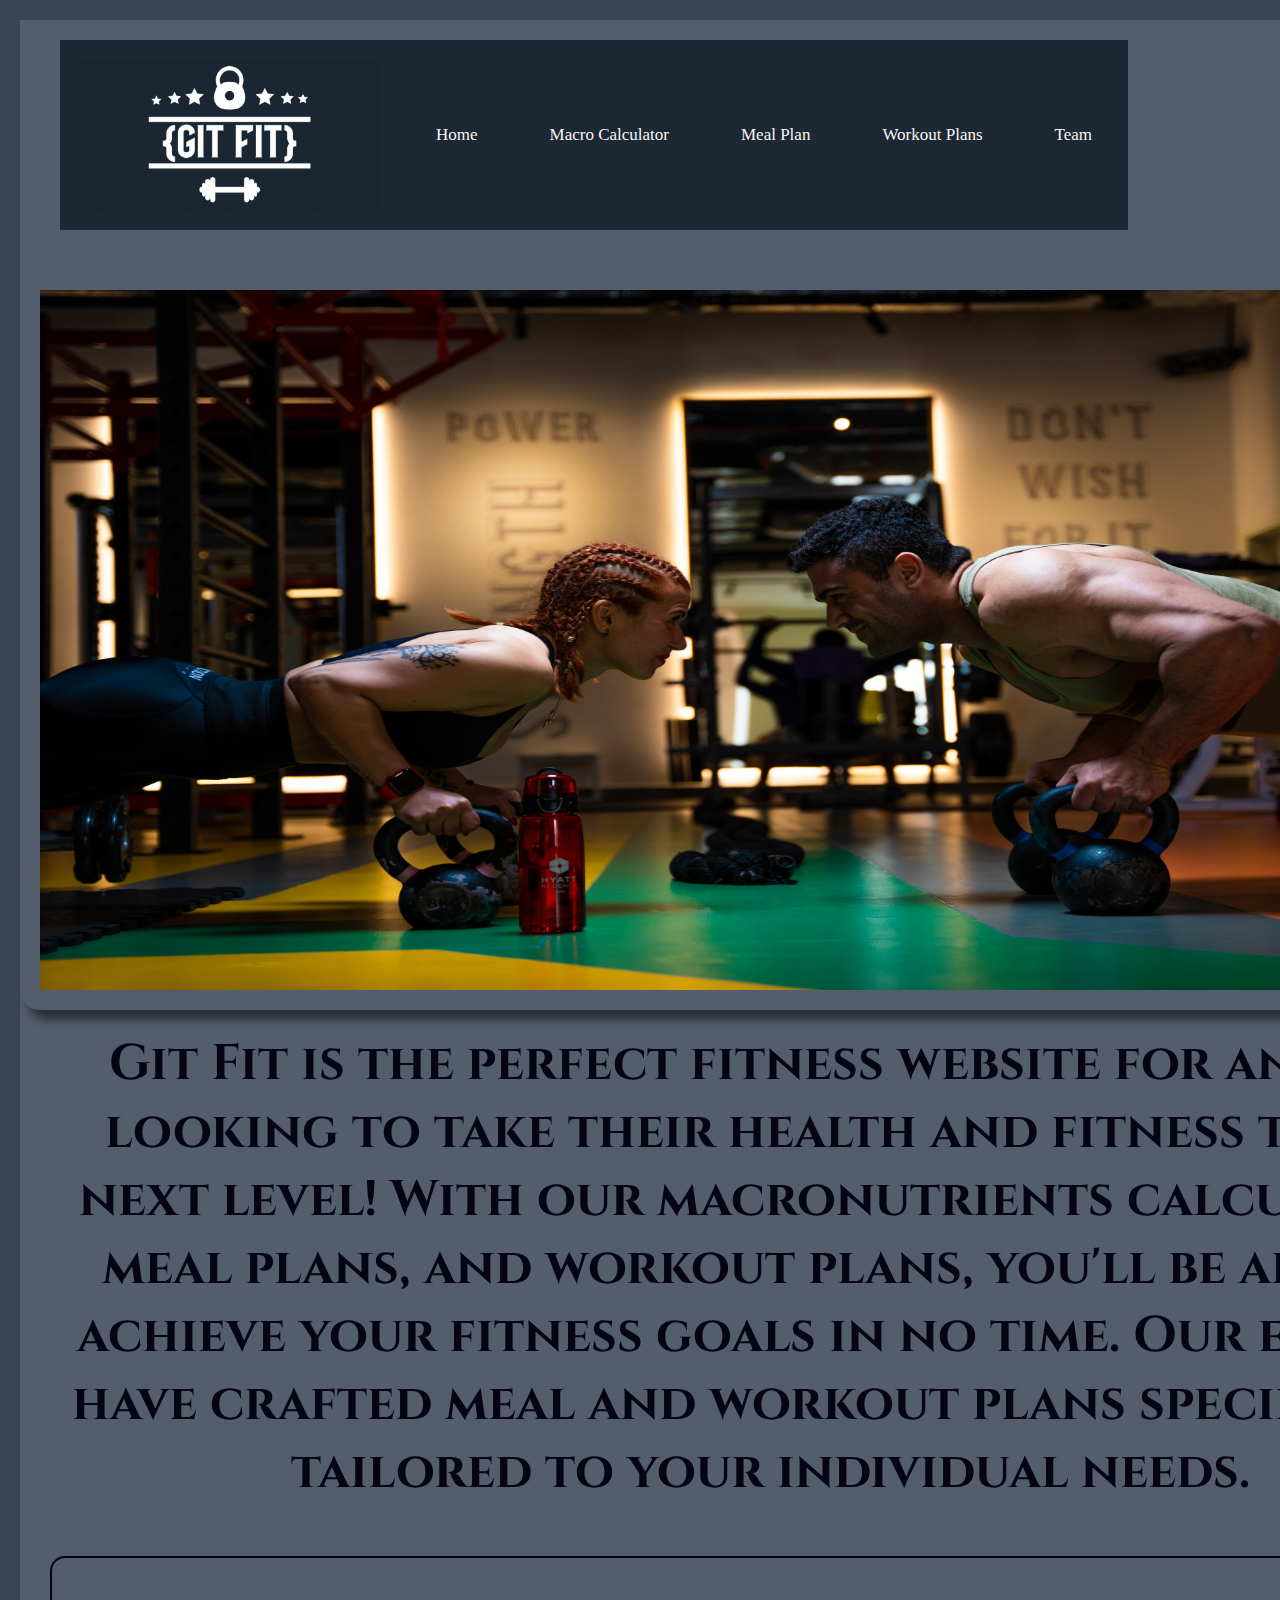
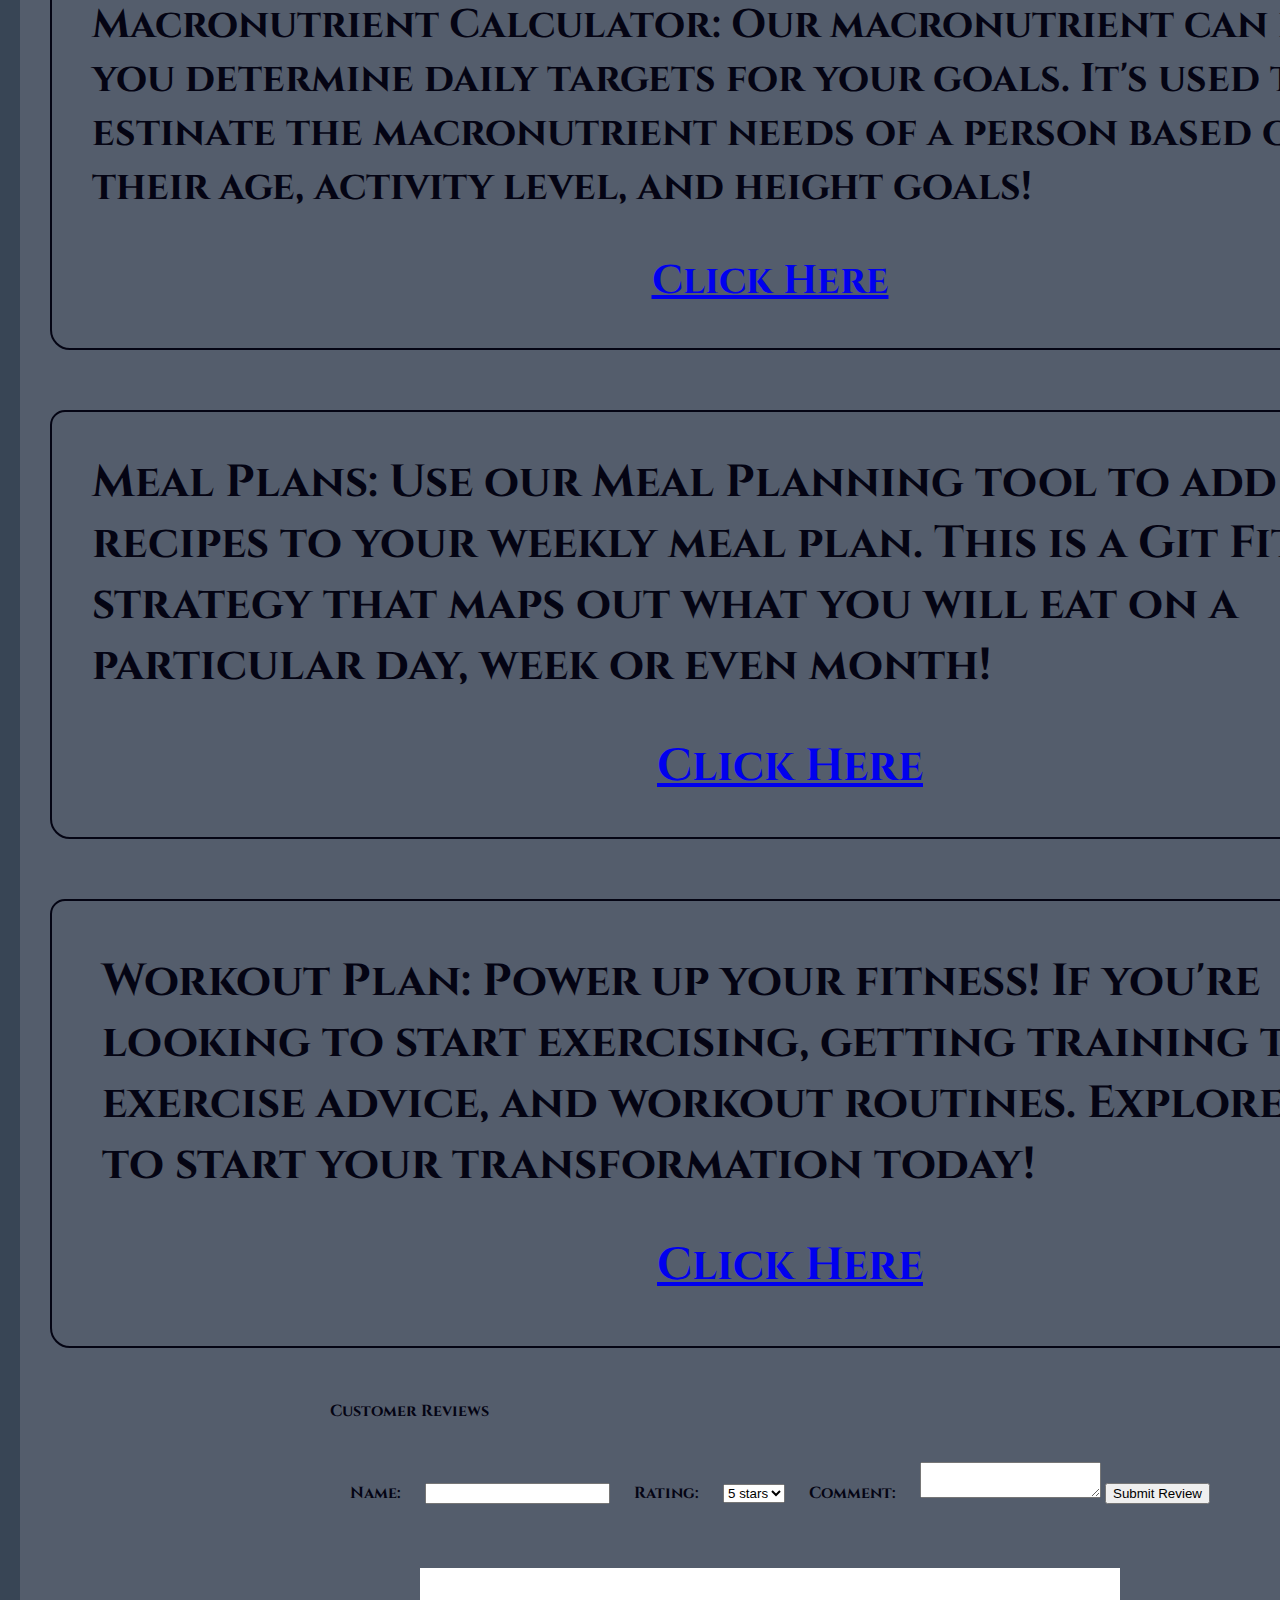
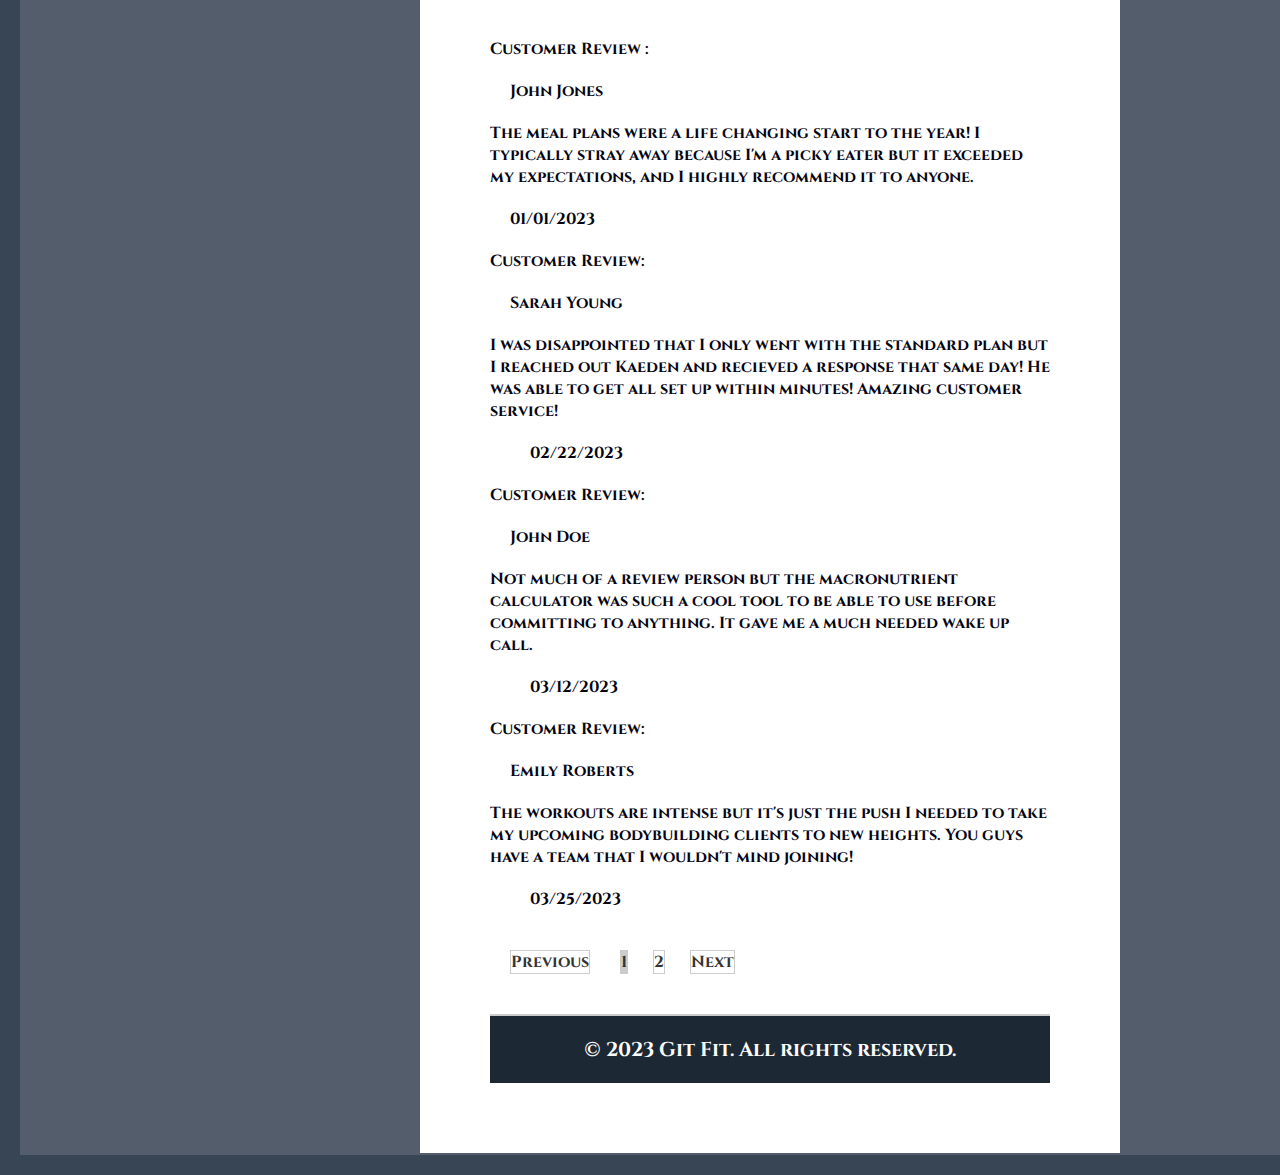
==== index.html @ 9aff8255 "trying to resolve git deploy issues" ====
<!DOCTYPE html>
<html lang="en">
    <meta charset="UTF-8">
    <meta http-equiv="X-UA-Compatible" content="IE=edge">
    <meta name="viewport" content="width=device-width, initial-scale=1.0">
    <meta name="description" content="calculator">
    <meta name="keywords" content="Calculator">

    <link rel="stylesheet" href="css/reset.css">
    <link rel="stylesheet" href="css/coriana.css">
    <link rel="preconnect" href="https://fonts.googleapis.com">
    <link rel="preconnect" href="https://fonts.gstatic.com" crossorigin>
    <link
        href="https://fonts.googleapis.com/css2?family=Cinzel:wght@500&family=Yanone+Kaffeesatz:wght@200;400&display=swap"
        rel="stylesheet">

  <head>
    <header class="header">
   <nav>
     <nav class="row" id="navigation">
         <img src="/img/logo.png" alt="logo" width="300" height="150">
 
         <a href="index.html">Home</a>
         <a href="calculator.html">Macro Calculator</a>
         <a href="mealplan.html">Meal Plan</a>
         <a href="workoutplan.html">Workout Plans</a>
         <a href="team.html">Team</a>
     </nav>
 
   </header>
 
 </head>
    <!-- <div class="Navlogo"><img src="/img/logo.png" alt="logo" width="1000" height="300"></div> -->

    <!-- <header class="header">
        <div class="Navcontainer">
            <div class="topnav">
            <a href="index.html">Home</a> 
            <a href="calculator.html">Macro Calculator</a> 
            <a href="mealplan.html">Meal Plan</a>  
            <a href="workoutplan.html">Workout Plans</a>
            <a href="team.html">Team</a>
        </div> -->

  
  <body>

    <div class="HomePhoto"><img src="/img/homepage.jpg" alt="homepicture" width="2000" height="700"/> </header></div>
    <section class="bio">
    <p>
        Git Fit is the perfect fitness website for anyone looking to take their health and fitness to the next level! With our macronutrients calculator, meal plans, and workout plans, you'll be able to achieve your fitness goals in no time. Our experts have crafted meal and workout plans specifically tailored to your individual needs. 
    </p>
    </section>


    <section class="calculator-class">
    <h2>Macronutrient Calculator: Our macronutrient can help you determine daily targets for your goals. It's used to estinate the macronutrient needs of a person based on their age, activity level, and height goals!</h2></p>
    <p> <a href= "/html/calculator.html">Click Here</a></p>
    <p id="calculator"></p>
    </section>
    <section class="meal-class">
    <h2>Meal Plans: Use our Meal Planning tool to add recipes to your weekly meal plan. This is a Git Fit strategy that maps out what you will eat on a particular day, week or even month! </h2>
    <p id="meals"></p>
    <p> <a href= "/html/mealplan.html">Click Here</a></p>
    </section>
    <section class="workout-class">
    <h2>Workout Plan: Power up your fitness! If you're looking to start exercising, getting training tips, exercise advice, and workout routines. Explore more to start your transformation today! </h2>
    <p id="workouts"></p>
    <p> <a href= "/html/workoutplan.html">Click Here</a></p>
    </section>
   

    <div class="reviews">
        <h3>Customer Reviews</h3>
        <form id="review-form2">
          <label for="name">Name:</label>
          <input type="text" id="name" name="name">
          <label for="rating">Rating:</label>
          <select id="rating" name="rating">
            <option value="5">5 stars</option>
            <option value="4">4 stars</option>
            <option value="3">3 stars</option>
            <option value="2">2 stars</option>
            <option value="1">1 star</option>
          </select>
          <label for="comment">Comment:</label>
          <textarea id="comment" name="comment"></textarea>
          <button type="submit">Submit Review</button>
        </form>
        <ul id="review-list2"></ul>
      </div>
        
     
    <div class="reviews">
        <ul class="reviews-list">
          <li>Customer Review : <h3>John Jones</h3>The meal plans were a life changing start to the year! I typically stray away because I'm a picky eater but it exceeded my expectations, and I highly recommend it to anyone.</p>
            <span class="review-date2">01/01/2023</span></li>
          <li>Customer Review: <h3>Sarah Young</h3>I was disappointed that I only went with the standard plan but I reached out Kaeden and recieved a response that same day! He was able to get all set up within minutes! Amazing customer service! 
            <p> <span class="review-date2">02/22/2023</span></li></p>
          <li>Customer Review: <h3>John Doe</h3>Not much of a review person but the macronutrient calculator was such a cool tool to be able to use before committing to anything. It gave me a much needed wake up call.
            <p><span class="review-date2">03/12/2023</span></li></p> 
          <li>Customer Review: <h3>Emily Roberts</h3>The workouts are intense but it's just the push I needed to take my upcoming bodybuilding clients to new heights. You guys have a team that I wouldn't mind joining!
            <p><span class="review-date2">03/25/2023</span></li></p>

          <div class="pagination">
            <a href="#" class="prev">Previous</a>
            <a href="#" class="page active">1</a>
            <a href="#" class="page">2</a>
            <a href="#" class="next">Next</a>
          </div> 
        <!-- </ul>
         <div class="pagination">
          <a href="#" class="prev">Previous</a>
          <a href="#" class="page active">1</a>
          <a href="#" class="page">2</a>
          <a href="#" class="next">Next</a>
        </div>
      </div>  -->
        
      </script>
      <script src="coriana.js"></script>
     <footer>
         <p>&copy; 2023 Git Fit. All rights reserved.</p>
    </footer>
</body>
</html>
---- css/coriana.css ----
/* 
header {
  align-items: center;
} */
/* Jeanette added the styles below, delete if you dont want. Didnt feel the need for a 
header because of the links you provided. */
html {
  display: table;
  margin: auto;
  color:  #1c2834;
  background-color: #384555;

}


h1 {
font-family: 'Alex Brush', cursive;
font-family: 'Lobster', cursive;
font-size:60px;
font-weight: bold;
text-align: center;
}
       body {
          /* display: table-cell; */
          vertical-align: middle;
          padding-top: 50px;
          /* Padding for .navbar-fixed-top. Change value if navbar height changes. Remove if using .navbar-static-top. */
          color: #1c2834;
          background-color:#f8f8ff;
          width: 1500px
          
          
      }
   /* jeanette added the above html and body, delete if you dont want*/

.HomePhoto {
  justify-content: center;
  display: flex;
  margin: 0;
  padding: auto;
  background-color: #545D6C;
  box-shadow: 8px 10px 10px rgba(0, 0, 0, 0.5);
  border-top-left-radius: 15px;
  border-bottom-right-radius: 15px;
  border-top-right-radius: 20px;
  border-bottom-left-radius: 20px;
}

nav {
    display: flex;
    align-content: center;
    display: table-cell;
    vertical-align: middle;
    padding-top: 0px;
 } 

 .row {
  display: flex;
  flex-direction: row;
  justify-content: center;
  align-items: center;
  overflow:hidden;
  background-color: #1C2834;
  margin-top: -50px;
}

.row a {
  display: inline-block;
  color: whitesmoke;
  text-align: center;
  padding: 14px 16px;
  text-decoration:#ccc;
  font-size: 17px;
}
.row a:hover {
  background-color: #f8f8ff;
  color: #384555;
}


/* 
.Navlogo { 
  justify-content: center;
  display: flex;
  width: auto;
  height: auto;
  /* position: absolute; */
} */

/* .Navcontainer {
  margin: 0px; 
  width: auto;
  justify-content: center;
} */

/* The navbar */
/* .topnav {
  display: flex;
  flex-direction: row;
  justify-content: center;
  justify-content: space-around;
  overflow:hidden;
  background-color: #1C2834;
  position: absolute;
  width: 100%;
  padding: 0;
  margin: 20px;

} */

/* Navbar links */
/* .topnav a {
  float: left;
  color: whitesmoke;
  text-align: center;
  padding: 14px 16px;
  text-decoration:#ccc;
  font-size: 17px;
}

.topnav a:hover{
  background-color: #545D6C;
  color: #384555, ;
} */

section {
  margin: auto;
  color:  #1c2834;
  background-color: #384555;
 } 
        

 footer {
  background-color: #1C2834;
  color: white;
  padding: 10px;
  text-align: center;
  font-size: 20px;
  border-top: 2px solid #ccc;
  /* position: fixed; */
  }
                
 footer p {
   margin: 10px;
 }

.bio {
  font-family: 'Cinzel', serif;
  font-size: 50px;
  font-weight: bold;
  background-color:  rgba(216, 27, 56, 0);
  color:rgb(4, 4, 19);
  padding: 0px;
  justify-content: center;
  text-align: center;
  margin: auto;
  display: grid;
}

.calculator-class {
  font-family: 'Cinzel', serif;
  font-weight: bold;
  font-size: 40px;
  border: solid 2px;
  background-color: #545D6C ;
  color:rgb(4, 4, 19);
  padding: 20px;
  margin: 30px;
  display: inline-flex;
  flex-wrap: wrap;
  flex: 1 0 200px;
  max-width: 1400px;
  border-top-left-radius: 15px;
  border-bottom-right-radius: 15px;
  border-top-right-radius: 20px;
  border-bottom-left-radius: 20px;
  justify-content: space-around;
}

.meal-class {
  font-family: 'Cinzel', serif;
  font-weight: bold;
  font-size: 45px;
  border: solid 2px;
  background-color:  #545D6C;
  color:rgb(4, 4, 19);
  padding: 20px;
  margin: 30px;
  display: inline-flex;
  flex-wrap: wrap;
  flex: 1 0 200px;
  max-width: 1400px;
  border-top-left-radius: 15px;
  border-bottom-right-radius: 15px;
  border-top-right-radius: 20px;
  border-bottom-left-radius: 20px;
}

.workout-class {
  font-family: 'Cinzel', serif;
  font-weight: bold;
  font-size: 45px;
  border: solid 2px;
  background-color: #545D6C;
  color:rgb(4, 4, 19);
  padding: 30px;
  margin: 30px;
  display: inline-flex;
  flex-wrap: wrap;
  flex: 1 0 200px;
  max-width: 1400px;
  border-top-left-radius: 15px;
  border-bottom-right-radius: 15px;
  border-top-right-radius: 20px;
  border-bottom-left-radius: 20px;
  /* justify-content: space-around;
  justify-content: center; */
}

              
/*               
                h1 {
                  text-align: center;
                  font-size: 100 px;
                }  */

body {
  background-color: #545D6C;
}

section {
  justify-content: center;
}

.reviews {
  margin: 0;
  justify-content: center;
  display: grid;
  font-family: 'Cinzel', serif;
  font-weight: bold;
  border: solid 2px #545D6C;
  background-color: #545D6C;
  color:rgb(4, 4, 19);
  width: 30;
  height: 30;
}

#review-form label, #review-form textarea {
  display: block;
  margin-bottom: 10px;
}

#review-form textarea {
  height: 100px;
}

#review-form button {
  margin-top: 10px;
}

#review-list {
  list-style: none;
  padding: 0;
}

.review-item {
  margin-bottom: 20px;
  padding: 20px;
  border: 8px solid  rgba(216, 27, 56, 0);
  border-radius: 10px;
}

.review-header {
  display: flex;
  justify-content: space-between;
  align-items: center;

}

.reviews-header h3 {
  margin: 0;
  display: inline-grid;
  font: bold;
}

.review-date {
  font-style: italic;
}

.review-body {
  margin-top: 10px;
}


.review-form2 {
  font-family: 'Cinzel', serif;
  font-weight: bold;
  border: solid 8px;
  background-color: white;
  color:rgb(4, 4, 19);
  border-top-left-radius: 15px;
  border-bottom-right-radius: 15px;
  border-top-right-radius: 20px;
  border-bottom-left-radius: 20px;
}


/* .reviews2 {
  font-family: 'Cinzel', serif;
  font-weight: bold;
  border: solid 10px;
  background-color: #545D6C;
  color:rgb(4, 4, 19);
  padding: 30px;
  margin: 30px;
  display: flex;
  justify-content: auto;
  /* flex-wrap: wrap; */
  /* flex: 1 0 200px; */
  /* max-width: 500px;
  border-top-left-radius: 15px;
  border-bottom-right-radius: 15px;
  border-top-right-radius: 20px;
  border-bottom-left-radius: 20px;
} */ */

/* .review-list2 {
  list-style: none;
  padding: 0;
} */

.review-list2 ul {
  margin-bottom: 20px;
}

/* .review-header2 {
  display: flex;
  justify-content: center;
  align-items: center;
} */

/* .review-header2 h3 {
  /* margin: 0; */
  /* display: flex;
  justify-content: space-between;
  align-items: center;
} */ */

.review-date2 {
  font-style: italic;
  display: inline-flex;

}

.review-body2 {
  margin-top: 10px;
  font-family: 'Cinzel', serif;
  font-weight: bold;
  border: solid 10px;
  background-color: #545D6C;
  color:rgb(4, 4, 19);
  padding: 30px;
  margin: 15px;
  display: inline-flex;
  max-width: 300px;
  border-top-left-radius: 15px;
  border-bottom-right-radius: 15px;
  border-top-right-radius: 20px;
  border-bottom-left-radius: 20px;
}




.reviews-list {
  list-style: none;
  margin-top: 10px;
  font-family: 'Cinzel', serif;
  font-weight: bold;
  background-color: white;
  color:rgb(4, 4, 19);
  padding: 50px;
  margin: auto;
  display: table-header-group;
  justify-content: center;
  align-items: center;
  max-width: 600px; 
}

.pagination {
  display: flex;
  justify-content: baseline;
  margin-top: 2px;
}

.pagination a {
  padding: 0;
  margin-right: 5px;
  border: 1px solid #ccc;
  text-decoration: none;
  color: #333;
}

.pagination a.active {
  background-color: #ccc;
}

.pagination a:hover {
  background-color: #ddd;
}

.pagination .prev,
.pagination .next {
  margin-right: 10px;
}

.pagination .prev:hover,
.pagination .next:hover {
  background-color: transparent;
}
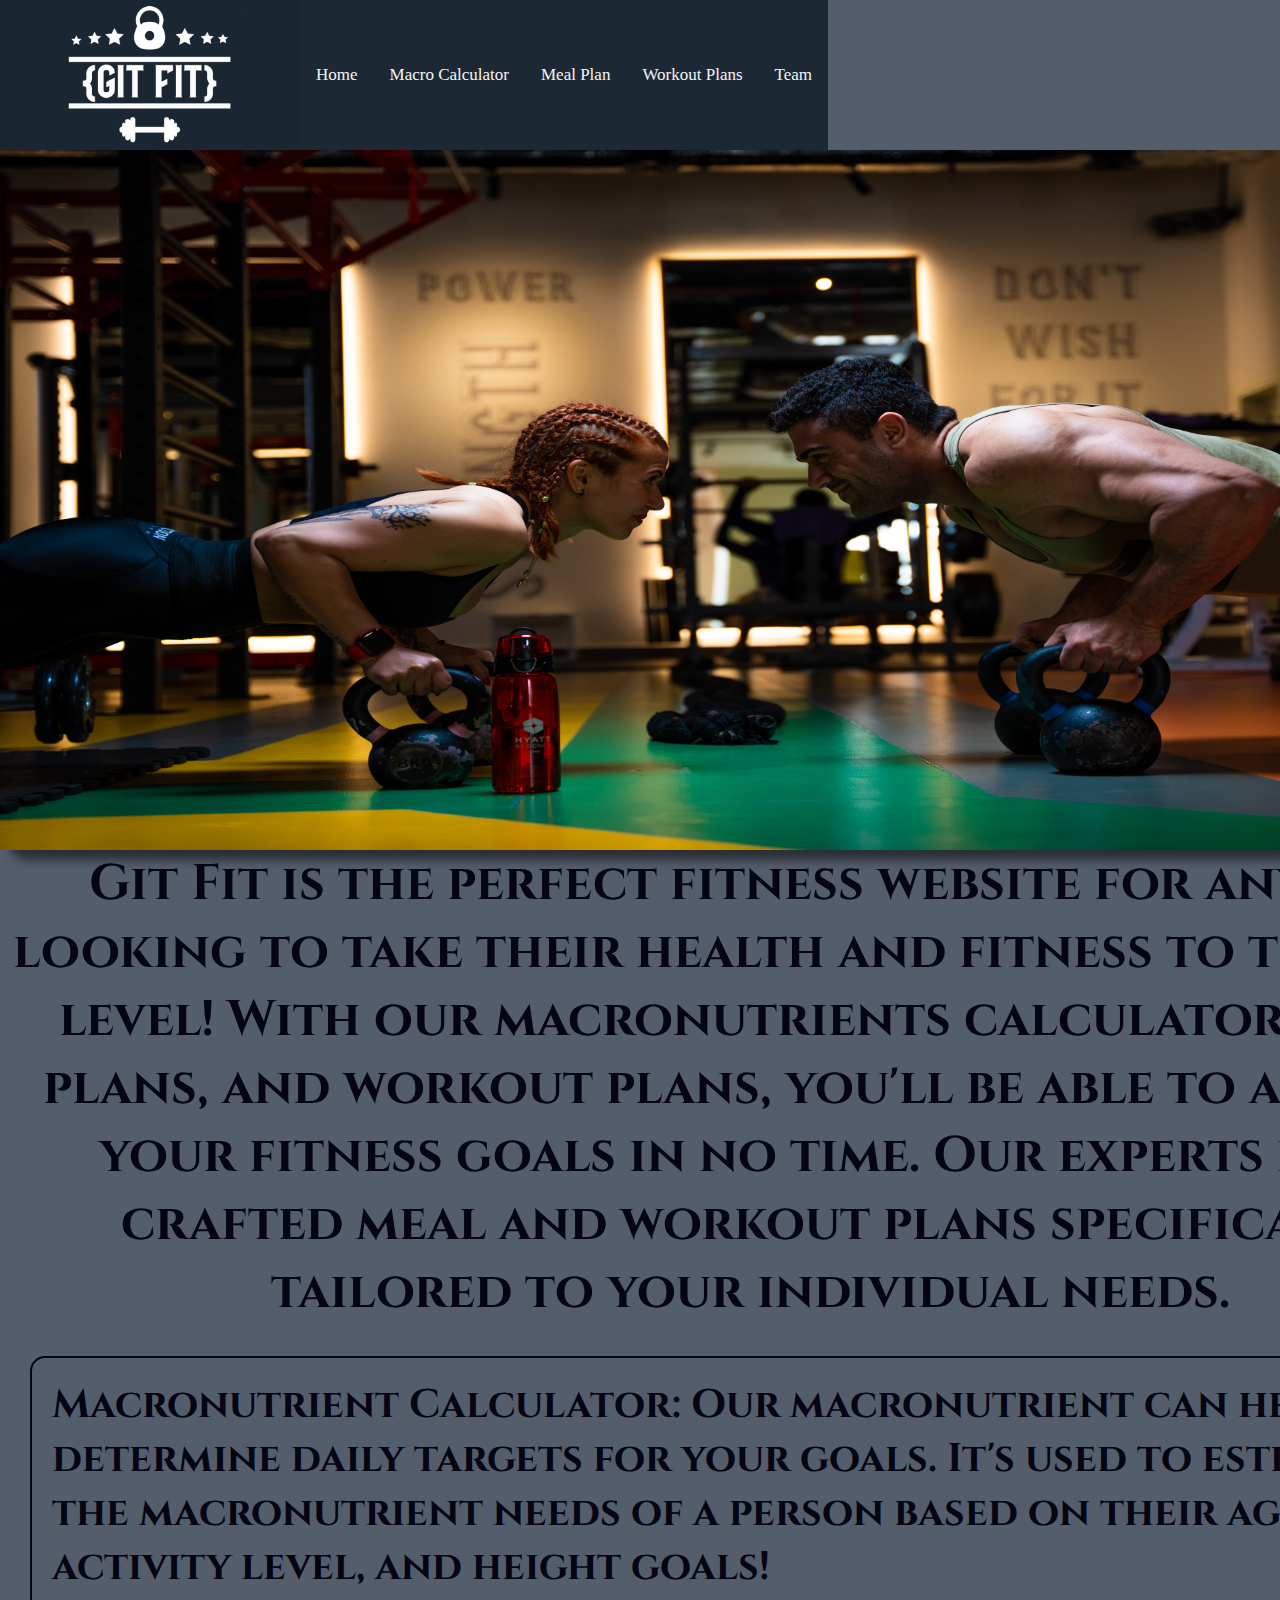
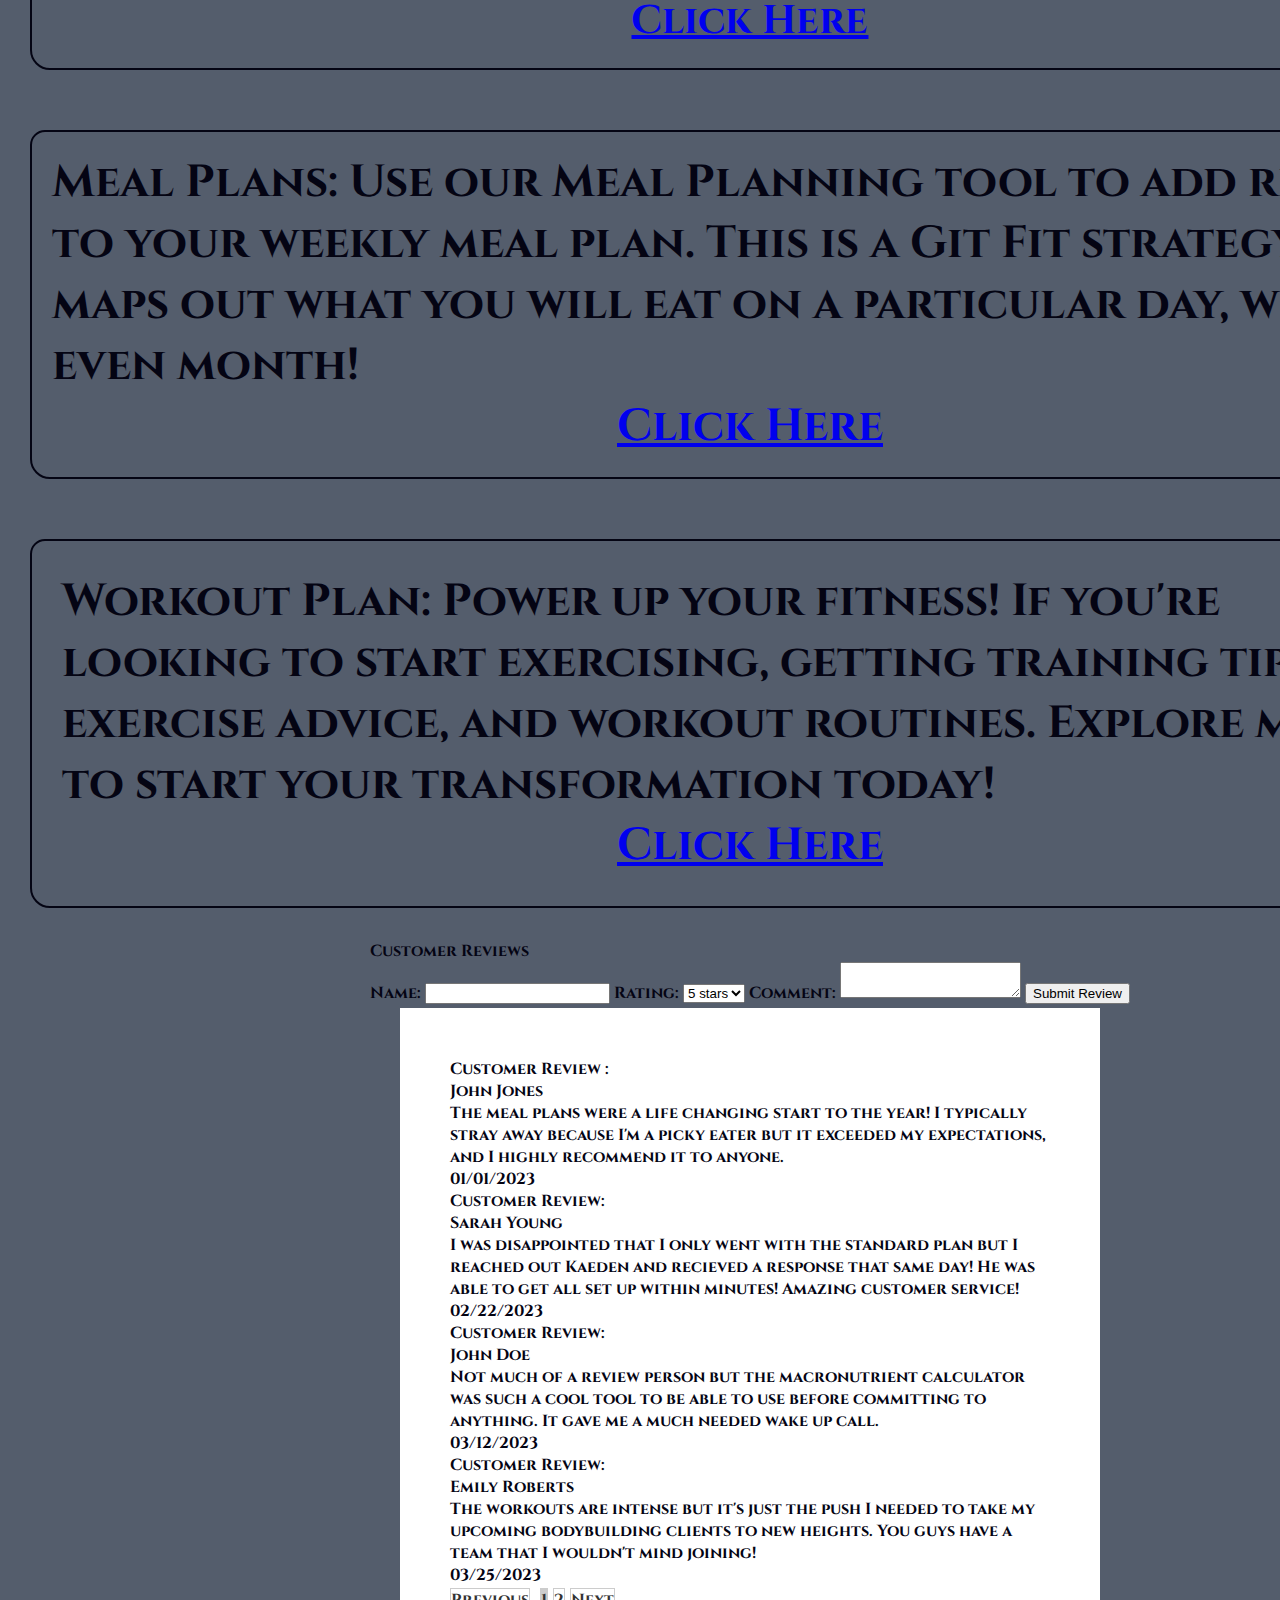
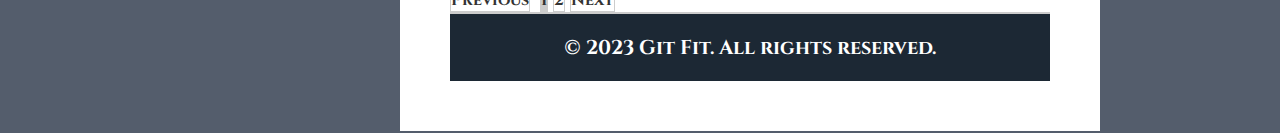
==== commit 0c03e150: "index changes" ====
--- a/index.html
+++ b/index.html
@@ -6,8 +6,8 @@
     <meta name="description" content="calculator">
     <meta name="keywords" content="Calculator">
 
-    <link rel="stylesheet" href="css/reset.css">
-    <link rel="stylesheet" href="css/coriana.css">
+    <link rel="stylesheet" href="../css/reset.css">
+    <link rel="stylesheet" href="../css/coriana.css">
     <link rel="preconnect" href="https://fonts.googleapis.com">
     <link rel="preconnect" href="https://fonts.gstatic.com" crossorigin>
     <link
@@ -18,13 +18,13 @@
     <header class="header">
    <nav>
      <nav class="row" id="navigation">
-         <img src="/img/logo.png" alt="logo" width="300" height="150">
+         <img src="..//img/logo.png" alt="logo" width="300" height="150">
  
          <a href="index.html">Home</a>
-         <a href="calculator.html">Macro Calculator</a>
-         <a href="mealplan.html">Meal Plan</a>
-         <a href="workoutplan.html">Workout Plans</a>
-         <a href="team.html">Team</a>
+         <a href="html/calculator.html">Macro Calculator</a>
+         <a href="html/mealplan.html">Meal Plan</a>
+         <a href="html/workoutplan.html">Workout Plans</a>
+         <a href="html/team.html">Team</a>
      </nav>
  
    </header>
@@ -45,7 +45,7 @@
   
   <body>
 
-    <div class="HomePhoto"><img src="/img/homepage.jpg" alt="homepicture" width="2000" height="700"/> </header></div>
+    <div class="HomePhoto"><img src="../img/homepage.jpg" alt="homepicture" width="2000" height="700"/> </header></div>
     <section class="bio">
     <p>
         Git Fit is the perfect fitness website for anyone looking to take their health and fitness to the next level! With our macronutrients calculator, meal plans, and workout plans, you'll be able to achieve your fitness goals in no time. Our experts have crafted meal and workout plans specifically tailored to your individual needs. 
@@ -55,18 +55,18 @@
 
     <section class="calculator-class">
     <h2>Macronutrient Calculator: Our macronutrient can help you determine daily targets for your goals. It's used to estinate the macronutrient needs of a person based on their age, activity level, and height goals!</h2></p>
-    <p> <a href= "/html/calculator.html">Click Here</a></p>
+    <p> <a href= "html/calculator.html">Click Here</a></p>
     <p id="calculator"></p>
     </section>
     <section class="meal-class">
     <h2>Meal Plans: Use our Meal Planning tool to add recipes to your weekly meal plan. This is a Git Fit strategy that maps out what you will eat on a particular day, week or even month! </h2>
     <p id="meals"></p>
-    <p> <a href= "/html/mealplan.html">Click Here</a></p>
+    <p> <a href= "html/mealplan.html">Click Here</a></p>
     </section>
     <section class="workout-class">
     <h2>Workout Plan: Power up your fitness! If you're looking to start exercising, getting training tips, exercise advice, and workout routines. Explore more to start your transformation today! </h2>
     <p id="workouts"></p>
-    <p> <a href= "/html/workoutplan.html">Click Here</a></p>
+    <p> <a href= "html/workoutplan.html">Click Here</a></p>
     </section>
    
 
@@ -118,7 +118,7 @@
       </div>  -->
         
       </script>
-      <script src="coriana.js"></script>
+      <script src="../js/coriana.js"></script>
      <footer>
          <p>&copy; 2023 Git Fit. All rights reserved.</p>
     </footer>
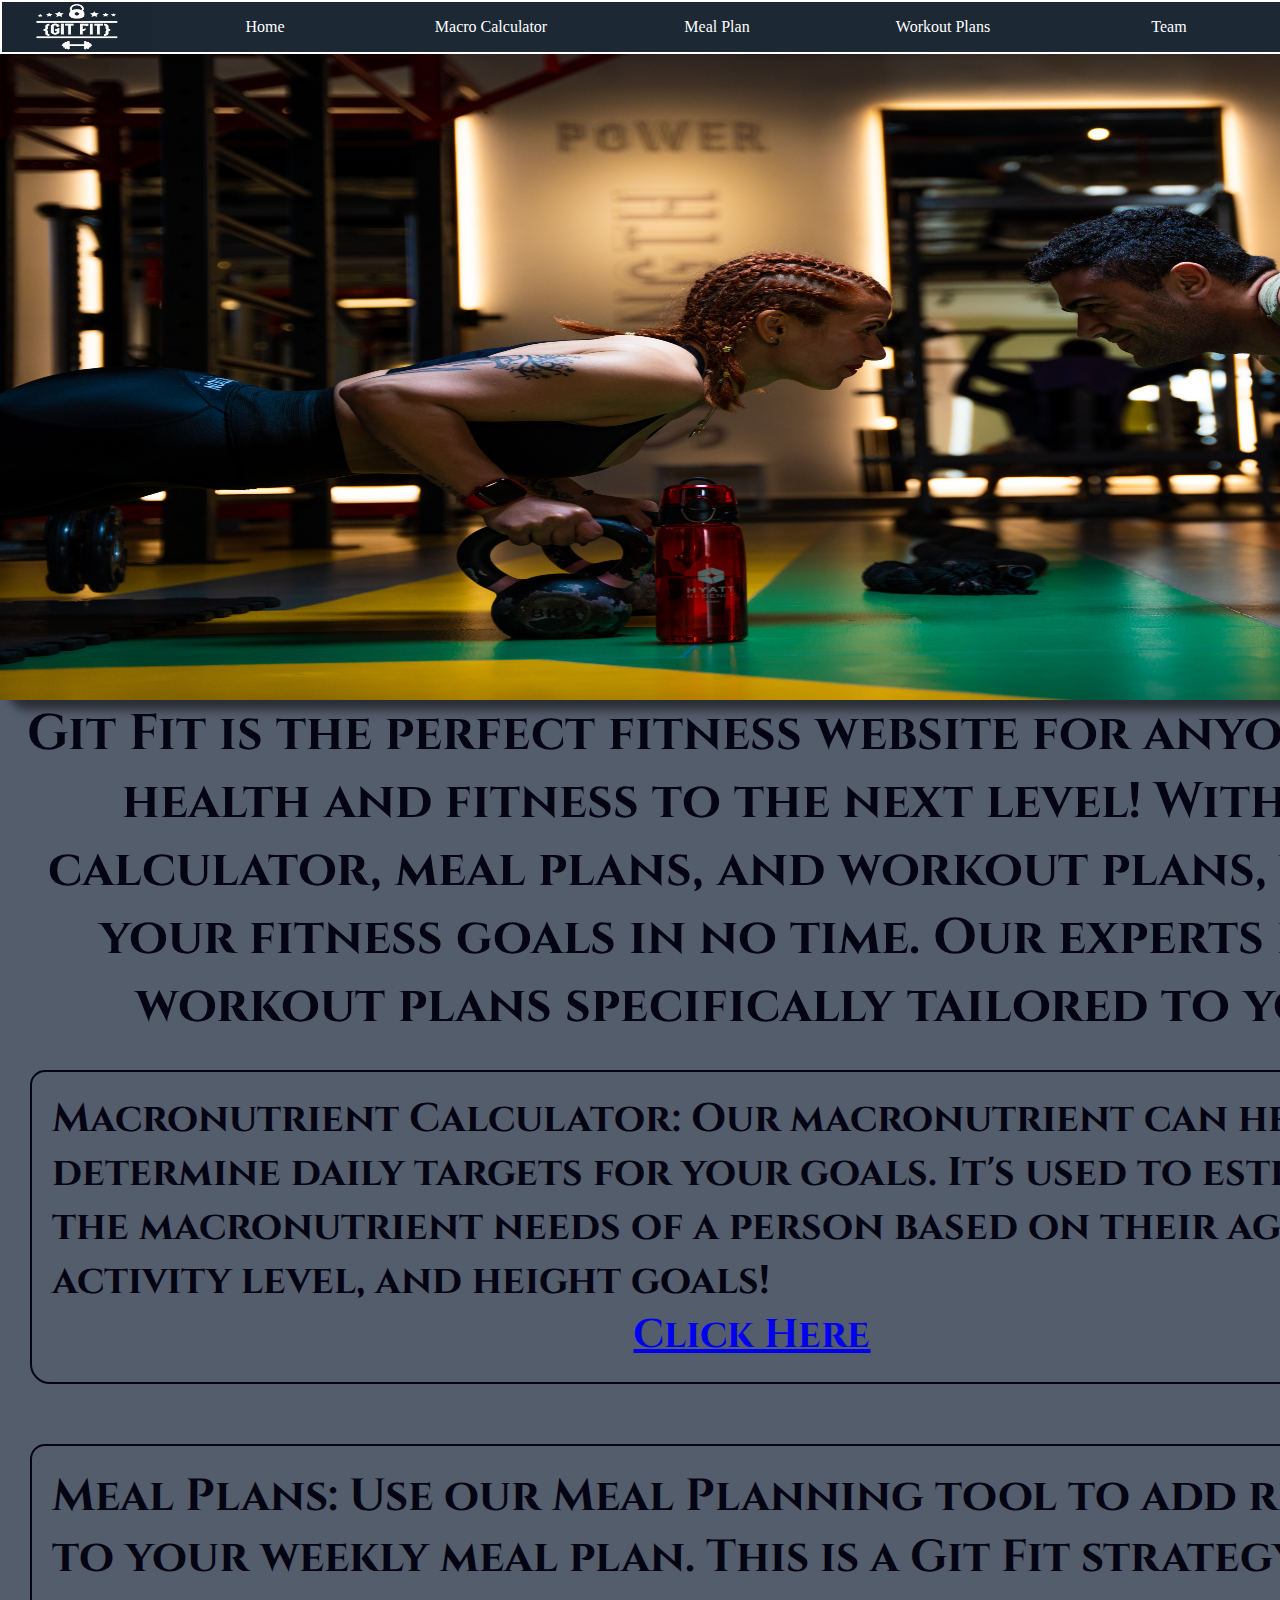
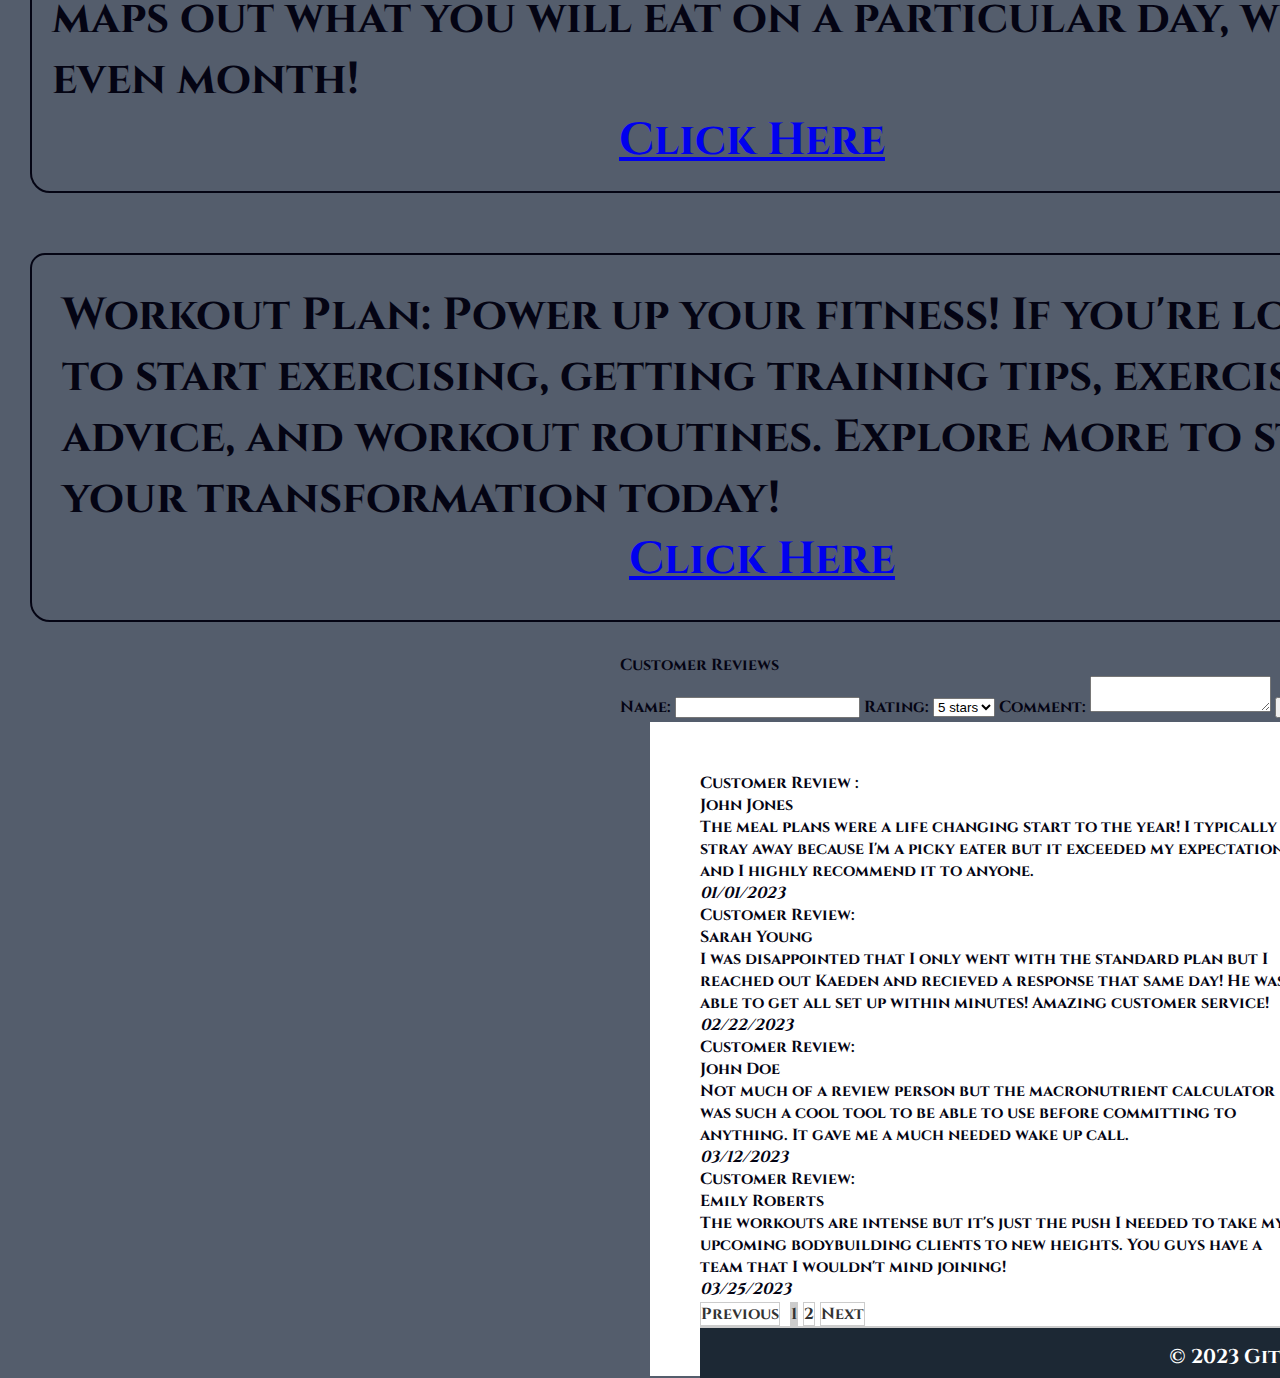
==== commit 96fe062b: "css changes" ====
--- a/index.html
+++ b/index.html
@@ -1,114 +1,134 @@
 <!DOCTYPE html>
 <html lang="en">
-    <meta charset="UTF-8">
-    <meta http-equiv="X-UA-Compatible" content="IE=edge">
-    <meta name="viewport" content="width=device-width, initial-scale=1.0">
-    <meta name="description" content="calculator">
-    <meta name="keywords" content="Calculator">
 
-    <link rel="stylesheet" href="../css/reset.css">
-    <link rel="stylesheet" href="../css/coriana.css">
-    <link rel="preconnect" href="https://fonts.googleapis.com">
-    <link rel="preconnect" href="https://fonts.gstatic.com" crossorigin>
-    <link
-        href="https://fonts.googleapis.com/css2?family=Cinzel:wght@500&family=Yanone+Kaffeesatz:wght@200;400&display=swap"
-        rel="stylesheet">
+<head>
+  <meta charset="UTF-8">
+  <meta http-equiv="X-UA-Compatible" content="IE=edge">
+  <meta name="viewport" content="width=device-width, initial-scale=1.0">
+  <meta name="description" content="calculator">
+  <meta name="keywords" content="Calculator">
 
-  <head>
-    <header class="header">
-   <nav>
-     <nav class="row" id="navigation">
-         <img src="..//img/logo.png" alt="logo" width="300" height="150">
- 
-         <a href="index.html">Home</a>
-         <a href="html/calculator.html">Macro Calculator</a>
-         <a href="html/mealplan.html">Meal Plan</a>
-         <a href="html/workoutplan.html">Workout Plans</a>
-         <a href="html/team.html">Team</a>
-     </nav>
- 
-   </header>
- 
- </head>
-    <!-- <div class="Navlogo"><img src="/img/logo.png" alt="logo" width="1000" height="300"></div> -->
-
-    <!-- <header class="header">
-        <div class="Navcontainer">
-            <div class="topnav">
-            <a href="index.html">Home</a> 
-            <a href="calculator.html">Macro Calculator</a> 
-            <a href="mealplan.html">Meal Plan</a>  
-            <a href="workoutplan.html">Workout Plans</a>
-            <a href="team.html">Team</a>
-        </div> -->
-
-  
-  <body>
-
-    <div class="HomePhoto"><img src="../img/homepage.jpg" alt="homepicture" width="2000" height="700"/> </header></div>
-    <section class="bio">
-    <p>
-        Git Fit is the perfect fitness website for anyone looking to take their health and fitness to the next level! With our macronutrients calculator, meal plans, and workout plans, you'll be able to achieve your fitness goals in no time. Our experts have crafted meal and workout plans specifically tailored to your individual needs. 
-    </p>
-    </section>
+  <link rel="stylesheet" href="css/reset.css">
+  <link rel="stylesheet" href="css/coriana.css">
+  <link rel="preconnect" href="https://fonts.googleapis.com">
+  <link rel="preconnect" href="https://fonts.gstatic.com" crossorigin>
+  <link
+    href="https://fonts.googleapis.com/css2?family=Cinzel:wght@500&family=Yanone+Kaffeesatz:wght@200;400&display=swap"
+    rel="stylesheet">
+</head>
 
 
-    <section class="calculator-class">
-    <h2>Macronutrient Calculator: Our macronutrient can help you determine daily targets for your goals. It's used to estinate the macronutrient needs of a person based on their age, activity level, and height goals!</h2></p>
-    <p> <a href= "html/calculator.html">Click Here</a></p>
+<!-- <div class="Navlogo"><img src="/img/logo.png" alt="logo" width="1000" height="300"></div> -->
+
+<!-- <header class="header">
+    <div class="Navcontainer">
+      <div class="topnav">
+        <a href="index.html">Home</a> 
+        <a href="calculator.html">Macro Calculator</a> 
+        <a href="mealplan.html">Meal Plan</a>  
+        <a href="workoutplan.html">Workout Plans</a>
+        <a href="team.html">Team</a>
+      </div> -->
+
+
+<body>
+  <header>
+    <nav>
+      <ul>
+        <img id="navlogo" src="../img/logo.png" alt="logo">
+        <li><a href="../index.html">Home</a></li>
+        <li><a href="html/calculator.html">Macro Calculator</a></li>
+        <li><a href="html/mealplan.html">Meal Plan</a></li>
+        <li><a href="html/workoutplan.html">Workout Plans</a></li>
+        <li><a href="html/team.html">Team</a></li>
+    </ul>
+      </nav>
+
+  </header>
+
+  <div class="HomePhoto"><img src="img/homepage.jpg" alt="homepicture" width="2000" height="700" /> </header>
+  </div>
+  <section class="bio">
+    <p>
+      Git Fit is the perfect fitness website for anyone looking to take their health and fitness to the next level! With
+      our macronutrients calculator, meal plans, and workout plans, you'll be able to achieve your fitness goals in no
+      time. Our experts have crafted meal and workout plans specifically tailored to your individual needs.
+    </p>
+  </section>
+
+
+  <section class="calculator-class">
+    <h2>Macronutrient Calculator: Our macronutrient can help you determine daily targets for your goals. It's used to
+      estinate the macronutrient needs of a person based on their age, activity level, and height goals!</h2>
+    </p>
+    <p> <a href="html/calculator.html">Click Here</a></p>
     <p id="calculator"></p>
-    </section>
-    <section class="meal-class">
-    <h2>Meal Plans: Use our Meal Planning tool to add recipes to your weekly meal plan. This is a Git Fit strategy that maps out what you will eat on a particular day, week or even month! </h2>
+  </section>
+  <section class="meal-class">
+    <h2>Meal Plans: Use our Meal Planning tool to add recipes to your weekly meal plan. This is a Git Fit strategy that
+      maps out what you will eat on a particular day, week or even month! </h2>
     <p id="meals"></p>
-    <p> <a href= "html/mealplan.html">Click Here</a></p>
-    </section>
-    <section class="workout-class">
-    <h2>Workout Plan: Power up your fitness! If you're looking to start exercising, getting training tips, exercise advice, and workout routines. Explore more to start your transformation today! </h2>
+    <p> <a href="html/mealplan.html">Click Here</a></p>
+  </section>
+  <section class="workout-class">
+    <h2>Workout Plan: Power up your fitness! If you're looking to start exercising, getting training tips, exercise
+      advice, and workout routines. Explore more to start your transformation today! </h2>
     <p id="workouts"></p>
-    <p> <a href= "html/workoutplan.html">Click Here</a></p>
-    </section>
-   
+    <p> <a href="html/workoutplan.html">Click Here</a></p>
+  </section>
 
-    <div class="reviews">
-        <h3>Customer Reviews</h3>
-        <form id="review-form2">
-          <label for="name">Name:</label>
-          <input type="text" id="name" name="name">
-          <label for="rating">Rating:</label>
-          <select id="rating" name="rating">
-            <option value="5">5 stars</option>
-            <option value="4">4 stars</option>
-            <option value="3">3 stars</option>
-            <option value="2">2 stars</option>
-            <option value="1">1 star</option>
-          </select>
-          <label for="comment">Comment:</label>
-          <textarea id="comment" name="comment"></textarea>
-          <button type="submit">Submit Review</button>
-        </form>
-        <ul id="review-list2"></ul>
+
+  <div class="reviews">
+    <h3>Customer Reviews</h3>
+    <form id="review-form2">
+      <label for="name">Name:</label>
+      <input type="text" id="name" name="name">
+      <label for="rating">Rating:</label>
+      <select id="rating" name="rating">
+        <option value="5">5 stars</option>
+        <option value="4">4 stars</option>
+        <option value="3">3 stars</option>
+        <option value="2">2 stars</option>
+        <option value="1">1 star</option>
+      </select>
+      <label for="comment">Comment:</label>
+      <textarea id="comment" name="comment"></textarea>
+      <button type="submit">Submit Review</button>
+    </form>
+    <ul id="review-list2"></ul>
+  </div>
+
+
+  <div class="reviews">
+    <ul class="reviews-list">
+      <li>Customer Review : <h3>John Jones</h3>The meal plans were a life changing start to the year! I typically stray
+        away because I'm a picky eater but it exceeded my expectations, and I highly recommend it to anyone.</p>
+        <span class="review-date2">01/01/2023</span>
+      </li>
+      <li>Customer Review: <h3>Sarah Young</h3>I was disappointed that I only went with the standard plan but I reached
+        out Kaeden and recieved a response that same day! He was able to get all set up within minutes! Amazing customer
+        service!
+        <p> <span class="review-date2">02/22/2023</span>
+      </li>
+      </p>
+      <li>Customer Review: <h3>John Doe</h3>Not much of a review person but the macronutrient calculator was such a cool
+        tool to be able to use before committing to anything. It gave me a much needed wake up call.
+        <p><span class="review-date2">03/12/2023</span>
+      </li>
+      </p>
+      <li>Customer Review: <h3>Emily Roberts</h3>The workouts are intense but it's just the push I needed to take my
+        upcoming bodybuilding clients to new heights. You guys have a team that I wouldn't mind joining!
+        <p><span class="review-date2">03/25/2023</span>
+      </li>
+      </p>
+
+      <div class="pagination">
+        <a href="#" class="prev">Previous</a>
+        <a href="#" class="page active">1</a>
+        <a href="#" class="page">2</a>
+        <a href="#" class="next">Next</a>
       </div>
-        
-     
-    <div class="reviews">
-        <ul class="reviews-list">
-          <li>Customer Review : <h3>John Jones</h3>The meal plans were a life changing start to the year! I typically stray away because I'm a picky eater but it exceeded my expectations, and I highly recommend it to anyone.</p>
-            <span class="review-date2">01/01/2023</span></li>
-          <li>Customer Review: <h3>Sarah Young</h3>I was disappointed that I only went with the standard plan but I reached out Kaeden and recieved a response that same day! He was able to get all set up within minutes! Amazing customer service! 
-            <p> <span class="review-date2">02/22/2023</span></li></p>
-          <li>Customer Review: <h3>John Doe</h3>Not much of a review person but the macronutrient calculator was such a cool tool to be able to use before committing to anything. It gave me a much needed wake up call.
-            <p><span class="review-date2">03/12/2023</span></li></p> 
-          <li>Customer Review: <h3>Emily Roberts</h3>The workouts are intense but it's just the push I needed to take my upcoming bodybuilding clients to new heights. You guys have a team that I wouldn't mind joining!
-            <p><span class="review-date2">03/25/2023</span></li></p>
-
-          <div class="pagination">
-            <a href="#" class="prev">Previous</a>
-            <a href="#" class="page active">1</a>
-            <a href="#" class="page">2</a>
-            <a href="#" class="next">Next</a>
-          </div> 
-        <!-- </ul>
+      <!-- </ul>
          <div class="pagination">
           <a href="#" class="prev">Previous</a>
           <a href="#" class="page active">1</a>
@@ -116,11 +136,12 @@
           <a href="#" class="next">Next</a>
         </div>
       </div>  -->
-        
+
       </script>
-      <script src="../js/coriana.js"></script>
-     <footer>
-         <p>&copy; 2023 Git Fit. All rights reserved.</p>
-    </footer>
+      <script src="js/coriana.js"></script>
+      <footer>
+        <p>&copy; 2023 Git Fit. All rights reserved.</p>
+      </footer>
 </body>
+
 </html>--- a/css/coriana.css
+++ b/css/coriana.css
@@ -12,25 +12,41 @@
 
 }
 
+header {
+  border: 2px solid white;
+  position: fixed;
+  width: 100%;
+}
 
 h1 {
-font-family: 'Alex Brush', cursive;
-font-family: 'Lobster', cursive;
+font-family: 'Cinzel', serif;;
+font-family: 'Cinzel', serif;;
 font-size:60px;
 font-weight: bold;
 text-align: center;
-}
-       body {
-          /* display: table-cell; */
+margin: 40px;
+padding-top: 100%;
+}
+
+body {
+  background-color: #545D6C;
+  margin: 0;
+  padding: 0;
+  box-sizing: border-box;
+  vertical-align: middle;
+  display: table-cell;
+ }
+        /* body {
+          display: table-cell;
           vertical-align: middle;
           padding-top: 50px;
-          /* Padding for .navbar-fixed-top. Change value if navbar height changes. Remove if using .navbar-static-top. */
+           Padding for .navbar-fixed-top. Change value if navbar height changes. Remove if using .navbar-static-top. 
           color: #1c2834;
           background-color:#f8f8ff;
-          width: 1500px
+          width: 1500px; 
           
-          
-      }
+           
+      } */
    /* jeanette added the above html and body, delete if you dont want*/
 
 .HomePhoto {
@@ -46,82 +62,48 @@
   border-bottom-left-radius: 20px;
 }
 
+
+#navlogo {
+  /* display: block; */
+  /* min-width: 920px; */
+  margin-left: auto;
+  margin-right: auto;
+  height: 50px;
+  width: 150px;
+}
 nav {
-    display: flex;
-    align-content: center;
-    display: table-cell;
-    vertical-align: middle;
-    padding-top: 0px;
- } 
-
- .row {
+  margin-top: 0;
+  width: 100%;
+  background-color: #1C2834;
+  height: 50px;
+}
+nav ul {
   display: flex;
-  flex-direction: row;
-  justify-content: center;
-  align-items: center;
-  overflow:hidden;
-  background-color: #1C2834;
-  margin-top: -50px;
-}
-
-.row a {
-  display: inline-block;
-  color: whitesmoke;
+  justify-content: space-between;
+  margin: 0;
+  padding: 0;
+  list-style: none;
+}
+nav li {
+  flex: 1;
   text-align: center;
-  padding: 14px 16px;
-  text-decoration:#ccc;
-  font-size: 17px;
-}
-.row a:hover {
-  background-color: #f8f8ff;
+}
+nav a {
+  display: block;
+  color: #fff;
+  text-decoration: none;
+  padding: 1em;
+}
+a:hover {
+  background-color: #F8F8FF;
   color: #384555;
 }
-
-
-/* 
-.Navlogo { 
-  justify-content: center;
-  display: flex;
-  width: auto;
-  height: auto;
-  /* position: absolute; */
-} */
-
-/* .Navcontainer {
-  margin: 0px; 
-  width: auto;
-  justify-content: center;
-} */
-
-/* The navbar */
-/* .topnav {
-  display: flex;
-  flex-direction: row;
-  justify-content: center;
-  justify-content: space-around;
-  overflow:hidden;
-  background-color: #1C2834;
-  position: absolute;
+header {
+  border: 2px solid white;
+  position: fixed;
   width: 100%;
-  padding: 0;
-  margin: 20px;
-
-} */
-
-/* Navbar links */
-/* .topnav a {
-  float: left;
-  color: whitesmoke;
-  text-align: center;
-  padding: 14px 16px;
-  text-decoration:#ccc;
-  font-size: 17px;
-}
-
-.topnav a:hover{
-  background-color: #545D6C;
-  color: #384555, ;
-} */
+}
+
 
 section {
   margin: auto;
@@ -130,19 +112,26 @@
  } 
         
 
- footer {
+  footer {
   background-color: #1C2834;
   color: white;
-  padding: 10px;
+  padding: 30px;
   text-align: center;
   font-size: 20px;
   border-top: 2px solid #ccc;
-  /* position: fixed; */
+  min-width: 1300px;
+  background-color: #1C2834;
+  color: white;
+  padding: 5px;
+  text-align: center;
+  font-size: 20px;
+  border-top: 2px solid #ccc; 
+  position: fixed; 
   }
-                
+                 
  footer p {
    margin: 10px;
- }
+ } 
 
 .bio {
   font-family: 'Cinzel', serif;
@@ -224,9 +213,7 @@
                   font-size: 100 px;
                 }  */
 
-body {
-  background-color: #545D6C;
-}
+
 
 section {
   justify-content: center;
@@ -246,7 +233,7 @@
 }
 
 #review-form label, #review-form textarea {
-  display: block;
+  /* display: block; */
   margin-bottom: 10px;
 }
 
@@ -305,46 +292,10 @@
 }
 
 
-/* .reviews2 {
-  font-family: 'Cinzel', serif;
-  font-weight: bold;
-  border: solid 10px;
-  background-color: #545D6C;
-  color:rgb(4, 4, 19);
-  padding: 30px;
-  margin: 30px;
-  display: flex;
-  justify-content: auto;
-  /* flex-wrap: wrap; */
-  /* flex: 1 0 200px; */
-  /* max-width: 500px;
-  border-top-left-radius: 15px;
-  border-bottom-right-radius: 15px;
-  border-top-right-radius: 20px;
-  border-bottom-left-radius: 20px;
-} */ */
-
-/* .review-list2 {
-  list-style: none;
-  padding: 0;
-} */
-
 .review-list2 ul {
   margin-bottom: 20px;
 }
 
-/* .review-header2 {
-  display: flex;
-  justify-content: center;
-  align-items: center;
-} */
-
-/* .review-header2 h3 {
-  /* margin: 0; */
-  /* display: flex;
-  justify-content: space-between;
-  align-items: center;
-} */ */
 
 .review-date2 {
   font-style: italic;
